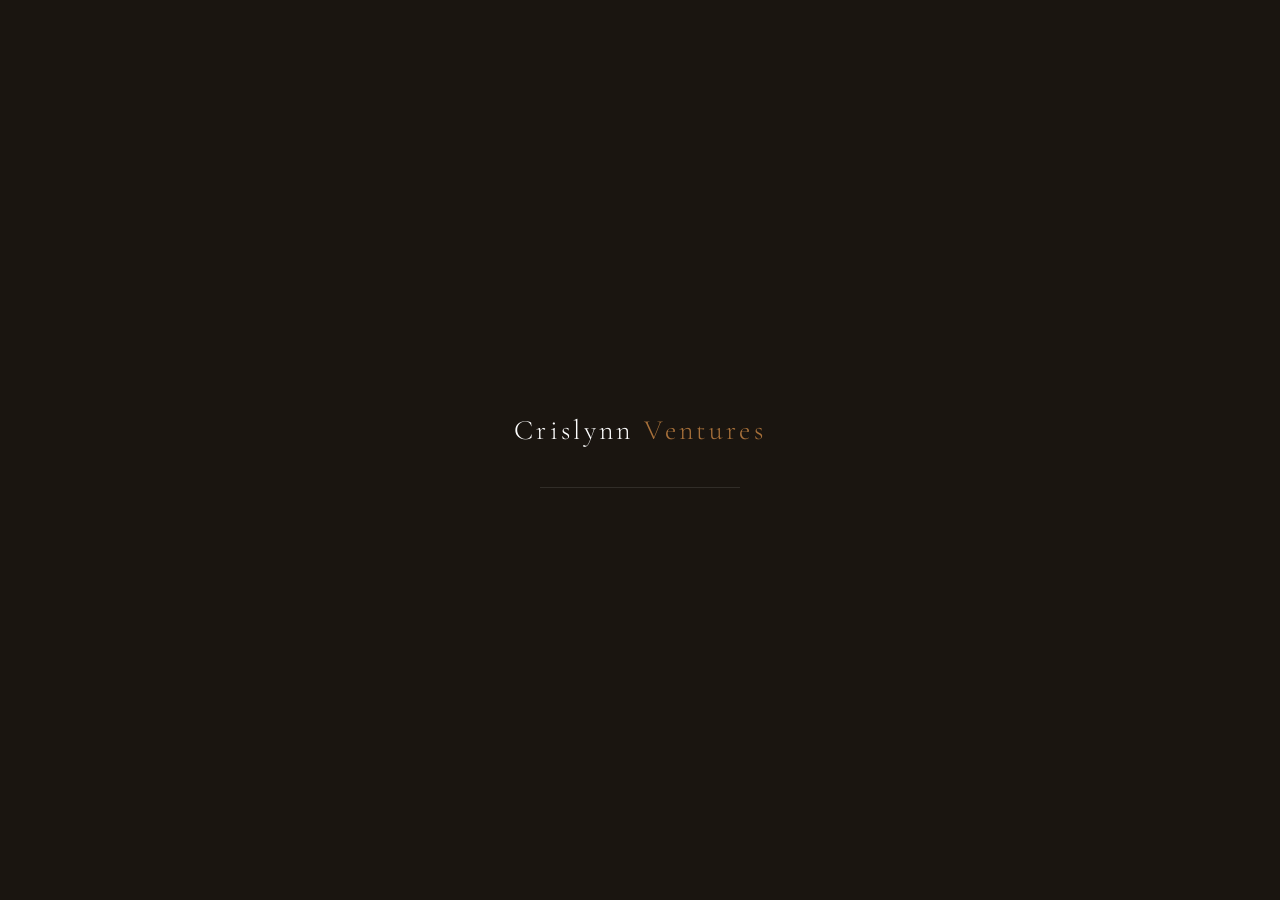
==== destinations.html @ eb6e32df "Add files via upload" ====
<!DOCTYPE html>
<html lang="en">
<head>
  <meta charset="UTF-8">
  <meta name="viewport" content="width=device-width, initial-scale=1.0">
  <title>Experience — Crislynn Ventures</title>
  <link rel="preconnect" href="https://fonts.googleapis.com">
  <link rel="preconnect" href="https://fonts.gstatic.com" crossorigin>
  <link href="https://fonts.googleapis.com/css2?family=Cormorant+Garamond:ital,wght@0,300;0,400;0,500;0,600;1,300;1,400;1,500&family=DM+Sans:ital,opsz,wght@0,9..40,300;0,9..40,400;0,9..40,500;0,9..40,600&display=swap" rel="stylesheet">
  <link rel="stylesheet" href="destinations.css">

  <!-- Supabase JS SDK -->
  <script src="https://cdn.jsdelivr.net/npm/@supabase/supabase-js@2"></script>
</head>
<body>

<!-- ── LOADING ── -->
<div id="loading">
  <div class="loader-logo">Crislynn <span>Ventures</span></div>
  <div class="loader-bar"></div>
</div>

<!-- ── NAVBAR ── -->
<nav>
  <div class="nav-logo">
    <img src="images/Crislynn-logo.png" alt="Crislynn Ventures Logo">
  </div>
  <a href="index.html#experiences" class="nav-back">
    <svg viewBox="0 0 24 24" fill="none" stroke="currentColor" stroke-width="1.5">
      <path d="M19 12H5M12 5l-7 7 7 7"/>
    </svg>
    All Experiences
  </a>
</nav>

<!-- ── MAIN CONTENT (hidden until data loads) ── -->
<div id="dest-content">

  <!-- HERO -->
  <section id="dest-hero">
    <div class="dest-hero-bg" id="heroBg"></div>
    <div class="dest-hero-overlay"></div>
    <div class="dest-hero-content">
      <div class="dest-hero-breadcrumb">
        <span>Crislynn Ventures</span>
        <span>·</span>
        <span id="heroCategoryText">Experiences</span>
      </div>
      <div class="dest-hero-tag" id="heroDurationTag"></div>
      <h1 class="dest-hero-title" id="heroTitle"></h1>
      <p class="dest-hero-tagline" id="heroTagline"></p>
    </div>
    <div class="dest-scroll-hint">Scroll to explore</div>
  </section>

  <div class="dest-body">

    <!-- OVERVIEW -->
    <div class="dest-overview">
      <div>
        <span class="dest-section-eyebrow reveal-up">About This Experience</span>
        <div class="dest-divider"></div>
        <div class="dest-description reveal-up delay-1" id="destDescription"></div>
      </div>
      <div class="dest-meta reveal-up delay-2">
        <div class="dest-meta-row">
          <div class="dest-meta-icon">
            <svg viewBox="0 0 24 24" fill="none" stroke="currentColor" stroke-width="1.5">
              <circle cx="12" cy="12" r="10"/><path d="M12 6v6l4 2"/>
            </svg>
          </div>
          <div>
            <div class="dest-meta-label">Duration</div>
            <div class="dest-meta-value" id="metaDuration"></div>
          </div>
        </div>
        <div class="dest-meta-row">
          <div class="dest-meta-icon">
            <svg viewBox="0 0 24 24" fill="none" stroke="currentColor" stroke-width="1.5">
              <path d="M4 6h16M4 10h10M4 14h7"/>
            </svg>
          </div>
          <div>
            <div class="dest-meta-label">Category</div>
            <div class="dest-meta-value" id="metaCategory"></div>
          </div>
        </div>
        <div class="dest-meta-row">
          <div class="dest-meta-icon">
            <svg viewBox="0 0 24 24" fill="none" stroke="currentColor" stroke-width="1.5">
              <path d="M21 10c0 7-9 13-9 13s-9-6-9-13a9 9 0 0118 0z"/>
              <circle cx="12" cy="10" r="3"/>
            </svg>
          </div>
          <div>
            <div class="dest-meta-label">Departure</div>
            <div class="dest-meta-value">Malindi, Kenya</div>
          </div>
        </div>
        <div class="dest-meta-row">
          <div class="dest-meta-icon">
            <svg viewBox="0 0 24 24" fill="none" stroke="currentColor" stroke-width="1.5">
              <path d="M17 21v-2a4 4 0 00-4-4H5a4 4 0 00-4 4v2"/>
              <circle cx="9" cy="7" r="4"/>
            </svg>
          </div>
          <div>
            <div class="dest-meta-label">Suitable For</div>
            <div class="dest-meta-value">Individuals, Couples, Families, Groups</div>
          </div>
        </div>
        <div class="dest-meta-cta">
          <a href="#cta-band" class="btn-primary">Book This Experience</a>
        </div>
      </div>
    </div>

    <!-- ITINERARY -->
    <section id="itinerary-section">
      <span class="dest-section-eyebrow reveal-up">Your Journey</span>
      <h2 class="dest-section-title reveal-up delay-1">Day by Day Itinerary</h2>
      <div class="itinerary-container">
        <div class="itinerary-line"></div>
        <div id="itineraryList"></div>
      </div>
    </section>

    <!-- GALLERY -->
    <section id="gallery-section">
      <span class="dest-section-eyebrow reveal-up">Gallery</span>
      <h2 class="dest-section-title reveal-up delay-1">Moments From This Experience</h2>
      <div class="gallery-grid" id="galleryGrid"></div>
    </section>

    <!-- MAP -->
    <section id="map-section">
      <span class="dest-section-eyebrow reveal-up">Location</span>
      <h2 class="dest-section-title reveal-up delay-1">Where You're Headed</h2>
      <div class="map-container reveal-up delay-2">
        <div class="map-overlay-label" id="mapLabel"></div>
        <iframe id="mapFrame" loading="lazy" allowfullscreen referrerpolicy="no-referrer-when-downgrade" title="Experience Location"></iframe>
      </div>
    </section>

    <!-- RELATED -->
    <section id="related-section">
      <span class="dest-section-eyebrow reveal-up">Continue Exploring</span>
      <h2 class="dest-section-title reveal-up delay-1">You Might Also Love</h2>
      <div class="related-grid" id="relatedGrid"></div>
    </section>

  </div><!-- /.dest-body -->
</div><!-- /#dest-content -->

<!-- ── ERROR STATE ── -->
<div id="error-state">
  <h2 class="error-title">Experience Not Found</h2>
  <p class="error-sub">We couldn't find the experience you're looking for.</p>
  <a href="index.html#experiences" class="btn-primary">Back to All Experiences</a>
</div>

<!-- ── LIGHTBOX ── -->
<div id="lightbox">
  <button class="lightbox-close" id="lightboxClose">
    <svg viewBox="0 0 24 24" fill="none" stroke="currentColor" stroke-width="1.5">
      <path d="M18 6L6 18M6 6l12 12"/>
    </svg>
  </button>
  <button class="lightbox-nav lightbox-prev" id="lightboxPrev">
    <svg viewBox="0 0 24 24" fill="none" stroke="currentColor" stroke-width="1.5">
      <path d="M15 18l-6-6 6-6"/>
    </svg>
  </button>
  <img class="lightbox-img" id="lightboxImg" src="" alt="">
  <button class="lightbox-nav lightbox-next" id="lightboxNext">
    <svg viewBox="0 0 24 24" fill="none" stroke="currentColor" stroke-width="1.5">
      <path d="M9 18l6-6-6-6"/>
    </svg>
  </button>
  <div class="lightbox-counter" id="lightboxCounter"></div>
</div>

<!-- ── CTA BAND ── -->
<div id="cta-band">
  <div class="cta-band-inner">
    <p class="cta-eyebrow">Ready to Travel?</p>
    <h2 class="cta-title">Let's Make This <em>Your Story.</em></h2>
    <p class="cta-sub">Share your travel dates and we'll craft a personalised proposal within 2 hours.</p>
    <div class="cta-btns">
      <a id="ctaWhatsApp" href="#" class="btn-primary" target="_blank">
        Enquire on WhatsApp
      </a>
      <a href="index.html#contact" class="btn-outline-light">
        <svg viewBox="0 0 24 24" fill="none" stroke="currentColor" stroke-width="1.5">
          <path d="M4 4h16v12H4zM8 20h8M12 16v4"/>
        </svg>
        Full Enquiry Form
      </a>
    </div>
  </div>
</div>

<!-- ── FOOTER ── -->
<div class="dest-footer">
  <p>© 2026 Crislynn Ventures Ltd. · Malindi, Kenya</p>
</div>

<script src="destinations.js"></script>
</body>
</html>
---- destinations.css ----
/* ── RESET & ROOT ── */
*, *::before, *::after { box-sizing: border-box; margin: 0; padding: 0; }

:root {
  --gold: #a7703a;
  --gold-light: #c48a4a;
  --gold-pale: #E8C98A;
  --dark: #1A1510;
  --dark-mid: #2A2018;
  --cream: #F5F0E8;
  --cream-warm: #EDE6D6;
  --text-dark: #2C2416;
  --text-mid: #6B5E4A;
  --text-light: #9A8C7A;
  --white: #FFFFFF;
  --nav-h: 80px;
  --maroon: #551516;
  --green: #02423e;
}

html { scroll-behavior: smooth; }

body {
  font-family: 'DM Sans', sans-serif;
  background: var(--cream);
  color: var(--text-dark);
  overflow-x: hidden;
}

/* ── NAVBAR ── */
nav {
  position: fixed;
  top: 0; left: 0; right: 0;
  z-index: 100;
  height: var(--nav-h);
  display: flex;
  align-items: center;
  justify-content: space-between;
  padding: 0 48px;
  background: var(--maroon);
  box-shadow: 0 1px 0 var(--gold);
}
.nav-logo img { height: 50px; width: auto; object-fit: contain; display: block; }
.nav-back {
  display: flex;
  align-items: center;
  gap: 10px;
  font-size: 11px;
  font-weight: 500;
  letter-spacing: 0.16em;
  text-transform: uppercase;
  color: var(--gold);
  text-decoration: none;
  transition: color 0.3s;
}
.nav-back:hover { color: var(--gold-pale); }
.nav-back svg { width: 16px; height: 16px; }

/* ── LOADING STATE ── */
#loading {
  position: fixed; inset: 0;
  background: var(--dark);
  display: flex;
  flex-direction: column;
  align-items: center;
  justify-content: center;
  z-index: 200;
  transition: opacity 0.6s ease, visibility 0.6s ease;
}
#loading.hidden { opacity: 0; visibility: hidden; }
.loader-logo {
  font-family: 'Cormorant Garamond', serif;
  font-size: 28px;
  font-weight: 300;
  color: var(--white);
  letter-spacing: 0.12em;
  margin-bottom: 40px;
}
.loader-logo span { color: var(--gold); }
.loader-bar {
  width: 200px;
  height: 1px;
  background: rgba(255,255,255,0.1);
  position: relative;
  overflow: hidden;
}
.loader-bar::after {
  content: '';
  position: absolute;
  top: 0; left: -100%;
  width: 100%; height: 100%;
  background: var(--gold);
  animation: loaderSlide 1.2s ease-in-out infinite;
}
@keyframes loaderSlide {
  0%   { left: -100%; }
  100% { left: 100%; }
}

/* ── ERROR STATE ── */
#error-state {
  display: none;
  flex-direction: column;
  align-items: center;
  justify-content: center;
  min-height: 70vh;
  text-align: center;
  padding: 48px;
  padding-top: calc(var(--nav-h) + 48px);
}
#error-state.visible { display: flex; }
.error-title {
  font-family: 'Cormorant Garamond', serif;
  font-size: 48px;
  font-weight: 300;
  color: var(--maroon);
  margin-bottom: 16px;
}
.error-sub { font-size: 15px; color: var(--text-mid); margin-bottom: 32px; }

/* ── HERO ── */
#dest-hero {
  position: relative;
  height: 85vh;
  min-height: 600px;
  display: flex;
  flex-direction: column;
  align-items: flex-start;
  justify-content: flex-end;
  overflow: hidden;
  padding-bottom: 80px;
}
.dest-hero-bg {
  position: absolute; inset: 0;
  background-size: cover;
  background-position: center;
  transform: scale(1.05);
  transition: transform 1.2s ease-out;
}
.dest-hero-bg.loaded { transform: scale(1); }
.dest-hero-overlay {
  position: absolute; inset: 0;
  background: linear-gradient(
    to top,
    rgba(10,8,5,0.85) 0%,
    rgba(10,8,5,0.4) 50%,
    rgba(10,8,5,0.1) 100%
  );
}
.dest-hero-content {
  position: relative;
  padding: 0 10vw;
  max-width: 900px;
}
.dest-hero-breadcrumb {
  display: flex;
  align-items: center;
  gap: 8px;
  font-size: 10px;
  letter-spacing: 0.28em;
  text-transform: uppercase;
  color: var(--gold-pale);
  margin-bottom: 20px;
  opacity: 0;
  animation: fadeUp 0.7s 0.3s forwards;
}
.dest-hero-breadcrumb span { opacity: 0.5; }
.dest-hero-tag {
  display: inline-block;
  font-size: 9px;
  letter-spacing: 0.22em;
  text-transform: uppercase;
  color: var(--white);
  background: var(--gold);
  padding: 6px 14px;
  margin-bottom: 20px;
  opacity: 0;
  animation: fadeUp 0.7s 0.4s forwards;
}
.dest-hero-title {
  font-family: 'Cormorant Garamond', serif;
  font-size: clamp(40px, 6vw, 80px);
  font-weight: 300;
  color: var(--white);
  line-height: 1.06;
  margin-bottom: 20px;
  opacity: 0;
  animation: fadeUp 0.8s 0.5s forwards;
}
.dest-hero-tagline {
  font-family: 'Cormorant Garamond', serif;
  font-size: clamp(18px, 2vw, 24px);
  font-weight: 300;
  font-style: italic;
  color: rgba(255,255,255,0.65);
  opacity: 0;
  animation: fadeUp 0.7s 0.65s forwards;
}
.dest-scroll-hint {
  position: absolute;
  bottom: 30px;
  right: 10vw;
  display: flex;
  align-items: center;
  gap: 10px;
  font-size: 9px;
  letter-spacing: 0.25em;
  text-transform: uppercase;
  color: rgba(255,255,255,0.4);
  opacity: 0;
  animation: fadeUp 0.7s 1s forwards;
}
.dest-scroll-hint::after {
  content: '';
  display: block;
  width: 40px;
  height: 1px;
  background: rgba(255,255,255,0.3);
}

/* ── CONTENT WRAPPER ── */
#dest-content { display: none; }
#dest-content.visible { display: block; }

/* ── MAIN BODY ── */
.dest-body {
  max-width: 1300px;
  margin: 0 auto;
  padding: 0 48px;
}

/* ── OVERVIEW ── */
.dest-overview {
  display: grid;
  grid-template-columns: 1.1fr 0.9fr;
  gap: 80px;
  padding: 100px 0 80px;
  align-items: start;
}
.dest-description {
  font-size: 17px;
  font-weight: 300;
  color: var(--text-dark);
  line-height: 1.9;
}
.dest-description p + p { margin-top: 24px; }
.dest-meta {
  padding: 40px;
  background: var(--dark);
  position: sticky;
  top: 100px;
}
.dest-meta-row {
  display: flex;
  align-items: flex-start;
  gap: 16px;
  padding: 20px 0;
  border-bottom: 1px solid rgba(255,255,255,0.06);
}
.dest-meta-row:last-child { border-bottom: none; }
.dest-meta-icon {
  width: 20px;
  height: 20px;
  color: var(--gold);
  flex-shrink: 0;
  margin-top: 2px;
}
.dest-meta-icon svg { width: 100%; height: 100%; }
.dest-meta-label {
  font-size: 9px;
  letter-spacing: 0.22em;
  text-transform: uppercase;
  color: rgba(255,255,255,0.35);
  margin-bottom: 4px;
}
.dest-meta-value {
  font-size: 14px;
  font-weight: 300;
  color: rgba(255,255,255,0.8);
  line-height: 1.5;
}
.dest-meta-cta { margin-top: 28px; }
.dest-meta-cta .btn-primary { width: 100%; text-align: center; display: block; }

/* ── SECTION COMMONS ── */
.dest-divider {
  width: 60px;
  height: 1px;
  background: var(--gold);
  margin: 0 0 60px;
}
.dest-section-eyebrow {
  font-size: 10px;
  letter-spacing: 0.3em;
  text-transform: uppercase;
  color: var(--gold);
  margin-bottom: 16px;
  display: block;
}
.dest-section-title {
  font-family: 'Cormorant Garamond', serif;
  font-size: clamp(32px, 3.5vw, 48px);
  font-weight: 300;
  color: var(--text-dark);
  line-height: 1.15;
  margin-bottom: 48px;
}

/* ── ITINERARY ── */
#itinerary-section { padding: 80px 0; border-top: 1px solid rgba(44,36,22,0.1); }
.itinerary-container { position: relative; }
.itinerary-line {
  position: absolute;
  left: 18px;
  top: 0; bottom: 0;
  width: 1px;
  background: linear-gradient(to bottom, var(--gold), transparent);
}
.day-group { margin-bottom: 48px; }
.day-label {
  font-size: 10px;
  letter-spacing: 0.28em;
  text-transform: uppercase;
  color: var(--gold);
  margin-bottom: 24px;
  padding-left: 52px;
  display: block;
}
.itinerary-step {
  display: flex;
  align-items: flex-start;
  gap: 28px;
  padding: 0 0 28px 0;
  opacity: 0;
  transform: translateX(-16px);
  transition: opacity 0.5s ease, transform 0.5s ease;
}
.itinerary-step.visible { opacity: 1; transform: translateX(0); }
.step-dot {
  width: 36px;
  height: 36px;
  border: 1px solid var(--gold);
  border-radius: 50%;
  display: flex;
  align-items: center;
  justify-content: center;
  font-family: 'Cormorant Garamond', serif;
  font-size: 14px;
  font-weight: 300;
  color: var(--gold);
  flex-shrink: 0;
  background: var(--cream);
  position: relative;
  z-index: 1;
}
.step-text {
  font-size: 15px;
  font-weight: 300;
  color: var(--text-dark);
  line-height: 1.75;
  padding-top: 6px;
}

/* ── GALLERY ── */
#gallery-section { padding: 80px 0; border-top: 1px solid rgba(44,36,22,0.1); }
.gallery-grid {
  display: grid;
  grid-template-columns: repeat(12, 1fr);
  grid-template-rows: auto auto;
  gap: 12px;
}
.gallery-item {
  overflow: hidden;
  cursor: pointer;
  position: relative;
}
.gallery-item:nth-child(1) { grid-column: 1 / 8;  grid-row: 1 / 2; height: 420px; }
.gallery-item:nth-child(2) { grid-column: 8 / 13; grid-row: 1 / 2; height: 420px; }
.gallery-item:nth-child(3) { grid-column: 1 / 5;  grid-row: 2 / 3; height: 280px; }
.gallery-item:nth-child(4) { grid-column: 5 / 13; grid-row: 2 / 3; height: 280px; }
.gallery-item img {
  width: 100%;
  height: 100%;
  object-fit: cover;
  display: block;
  transition: transform 0.7s ease;
}
.gallery-item:hover img { transform: scale(1.04); }
.gallery-item-overlay {
  position: absolute; inset: 0;
  background: rgba(10,8,5,0);
  transition: background 0.4s;
  display: flex;
  align-items: center;
  justify-content: center;
}
.gallery-item:hover .gallery-item-overlay { background: rgba(10,8,5,0.2); }
.gallery-zoom {
  width: 48px; height: 48px;
  border: 1px solid rgba(255,255,255,0.7);
  border-radius: 50%;
  display: flex;
  align-items: center;
  justify-content: center;
  opacity: 0;
  transform: scale(0.8);
  transition: opacity 0.3s, transform 0.3s;
}
.gallery-zoom svg { width: 18px; height: 18px; color: white; }
.gallery-item:hover .gallery-zoom { opacity: 1; transform: scale(1); }

/* ── LIGHTBOX ── */
#lightbox {
  position: fixed; inset: 0;
  background: rgba(10,8,5,0.95);
  z-index: 300;
  display: none;
  align-items: center;
  justify-content: center;
}
#lightbox.open { display: flex; }
.lightbox-img {
  max-width: 90vw;
  max-height: 85vh;
  object-fit: contain;
  animation: fadeIn 0.3s ease;
}
.lightbox-close {
  position: absolute;
  top: 24px; right: 32px;
  width: 44px; height: 44px;
  border: 1px solid rgba(255,255,255,0.2);
  border-radius: 50%;
  background: transparent;
  display: flex;
  align-items: center;
  justify-content: center;
  cursor: pointer;
  color: rgba(255,255,255,0.7);
  transition: border-color 0.3s, color 0.3s;
}
.lightbox-close:hover { border-color: var(--gold); color: var(--gold); }
.lightbox-close svg { width: 18px; height: 18px; }
.lightbox-nav {
  position: absolute;
  top: 50%;
  transform: translateY(-50%);
  width: 48px; height: 48px;
  border: 1px solid rgba(255,255,255,0.15);
  border-radius: 50%;
  background: transparent;
  display: flex;
  align-items: center;
  justify-content: center;
  cursor: pointer;
  color: rgba(255,255,255,0.6);
  transition: border-color 0.3s, color 0.3s;
}
.lightbox-nav:hover { border-color: var(--gold); color: var(--gold); }
.lightbox-nav svg { width: 18px; height: 18px; }
.lightbox-prev { left: 24px; }
.lightbox-next { right: 24px; }
.lightbox-counter {
  position: absolute;
  bottom: 24px; left: 50%;
  transform: translateX(-50%);
  font-size: 11px;
  letter-spacing: 0.2em;
  color: rgba(255,255,255,0.4);
}

/* ── MAP ── */
#map-section { padding: 80px 0; border-top: 1px solid rgba(44,36,22,0.1); }
.map-container {
  position: relative;
  width: 100%;
  height: 480px;
  overflow: hidden;
}
.map-container iframe {
  width: 100%;
  height: 100%;
  border: none;
  display: block;
  filter: grayscale(20%) sepia(10%);
}
.map-overlay-label {
  position: absolute;
  top: 24px; left: 24px;
  background: var(--dark);
  padding: 12px 20px;
  font-size: 10px;
  letter-spacing: 0.22em;
  text-transform: uppercase;
  color: var(--gold);
  z-index: 1;
}

/* ── RELATED ── */
#related-section { padding: 80px 0 120px; border-top: 1px solid rgba(44,36,22,0.1); }
.related-grid {
  display: grid;
  grid-template-columns: repeat(3, 1fr);
  gap: 24px;
}
.related-card {
  background: var(--white);
  overflow: hidden;
  cursor: pointer;
  transition: transform 0.3s, box-shadow 0.3s;
  text-decoration: none;
  display: block;
}
.related-card:hover { transform: translateY(-4px); box-shadow: 0 12px 40px rgba(44,36,22,0.1); }
.related-card-img {
  height: 200px;
  background-size: cover;
  background-position: center;
  transition: transform 0.6s ease;
}
.related-card:hover .related-card-img { transform: scale(1.04); }
.related-card-body { padding: 24px; }
.related-card-tag {
  font-size: 9px;
  letter-spacing: 0.22em;
  text-transform: uppercase;
  color: var(--gold);
  margin-bottom: 8px;
}
.related-card-title {
  font-family: 'Cormorant Garamond', serif;
  font-size: 22px;
  font-weight: 400;
  color: var(--green);
  line-height: 1.2;
  margin-bottom: 10px;
}
.related-card-desc {
  font-size: 13px;
  font-weight: 300;
  color: var(--maroon);
  line-height: 1.65;
}

/* ── CTA BAND ── */
#cta-band {
  display: none;
  background: var(--maroon);
  padding: 100px 48px;
  text-align: center;
}
.cta-band-inner { max-width: 700px; margin: 0 auto; }
.cta-eyebrow {
  font-size: 10px;
  letter-spacing: 0.3em;
  text-transform: uppercase;
  color: var(--gold-pale);
  opacity: 0.7;
  margin-bottom: 20px;
}
.cta-title {
  font-family: 'Cormorant Garamond', serif;
  font-size: clamp(34px, 4.5vw, 56px);
  font-weight: 300;
  color: var(--white);
  line-height: 1.15;
  margin-bottom: 24px;
}
.cta-title em { font-style: italic; color: var(--gold-pale); }
.cta-sub {
  font-size: 14px;
  font-weight: 300;
  color: rgba(255,255,255,0.55);
  line-height: 1.75;
  margin-bottom: 44px;
}
.cta-btns { display: flex; gap: 16px; justify-content: center; flex-wrap: wrap; }

/* ── BUTTONS ── */
.btn-primary {
  background: var(--gold);
  color: var(--white);
  padding: 16px 40px;
  font-size: 11px;
  font-weight: 500;
  letter-spacing: 0.16em;
  text-transform: uppercase;
  text-decoration: none;
  border: none;
  cursor: pointer;
  transition: background 0.3s, transform 0.2s;
  display: inline-block;
}
.btn-primary:hover { background: var(--green); transform: translateY(-1px); }
.btn-outline-light {
  background: transparent;
  color: var(--white);
  padding: 16px 40px;
  font-size: 11px;
  font-weight: 500;
  letter-spacing: 0.16em;
  text-transform: uppercase;
  text-decoration: none;
  border: 1px solid rgba(255,255,255,0.3);
  cursor: pointer;
  transition: border-color 0.3s, background 0.3s;
  display: inline-flex;
  align-items: center;
  gap: 10px;
}
.btn-outline-light:hover { border-color: var(--gold); background: rgba(167,112,58,0.15); }
.btn-outline-light svg { width: 16px; height: 16px; }

/* ── FOOTER ── */
.dest-footer {
  background: var(--dark-mid);
  padding: 32px 48px;
  text-align: center;
}
.dest-footer p {
  font-size: 11px;
  color: rgba(255,255,255,0.25);
  font-weight: 300;
}

/* ── ANIMATIONS ── */
@keyframes fadeUp { to { opacity: 1; transform: translateY(0); } }
@keyframes fadeIn { from { opacity: 0; } to { opacity: 1; } }

.reveal-up {
  opacity: 0;
  transform: translateY(24px);
  transition: opacity 0.7s ease, transform 0.7s ease;
}
.reveal-up.visible { opacity: 1; transform: translateY(0); }
.delay-1 { transition-delay: 0.1s; }
.delay-2 { transition-delay: 0.2s; }
.delay-3 { transition-delay: 0.3s; }

/* ── RESPONSIVE ── */
@media (max-width: 1100px) {
  .dest-overview { grid-template-columns: 1fr; gap: 48px; }
  .dest-meta { position: static; }
  .related-grid { grid-template-columns: repeat(2, 1fr); }
}
@media (max-width: 768px) {
  nav { padding: 0 24px; }
  .dest-body { padding: 0 24px; }
  .dest-hero-content { padding: 0 6vw; }
  .gallery-item:nth-child(1) { grid-column: 1 / 13; height: 260px; }
  .gallery-item:nth-child(2) { grid-column: 1 / 7;  height: 200px; grid-row: 2; }
  .gallery-item:nth-child(3) { grid-column: 7 / 13; height: 200px; grid-row: 2; }
  .gallery-item:nth-child(4) { grid-column: 1 / 13; height: 200px; grid-row: 3; }
  .related-grid { grid-template-columns: 1fr; }
  #cta-band { padding: 80px 24px; }
}
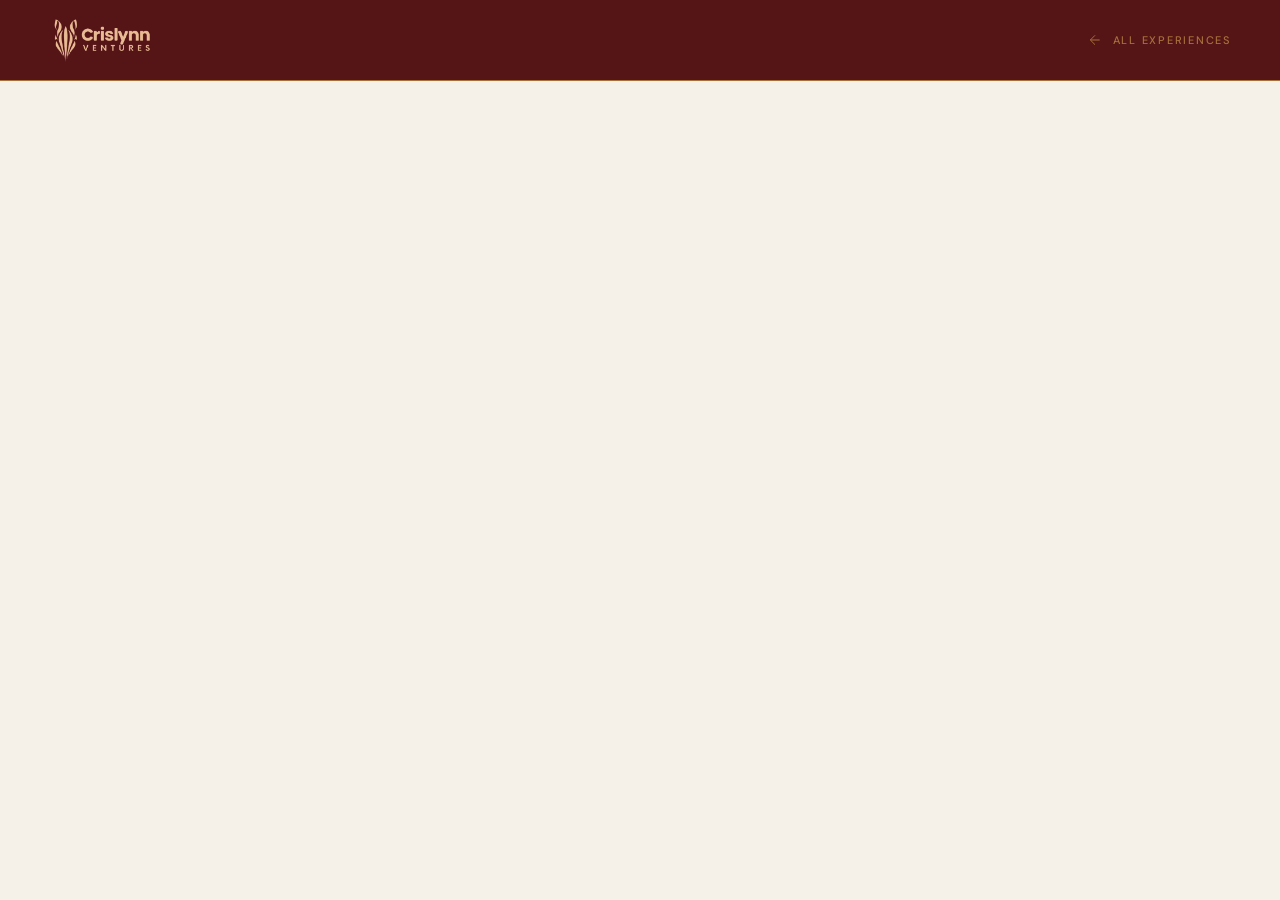
==== commit 436901c5: "Remove Supabase JS SDK script Removed Supabase JS SDK script from destinations.html" ====
--- a/destinations.html
+++ b/destinations.html
@@ -1,4 +1,110 @@
 <!DOCTYPE html>
+<html lang="en">
+<head>
+  <meta charset="UTF-8">
+  <meta name="viewport" content="width=device-width, initial-scale=1.0">
+  <title>Experience — Crislynn Ventures</title>
+  <link rel="preconnect" href="https://fonts.googleapis.com">
+  <link rel="preconnect" href="https://fonts.gstatic.com" crossorigin>
+  <link href="https://fonts.googleapis.com/css2?family=Cormorant+Garamond:ital,wght@0,300;0,400;0,500;0,600;1,300;1,400;1,500&family=DM+Sans:ital,opsz,wght@0,9..40,300;0,9..40,400;0,9..40,500;0,9..40,600&display=swap" rel="stylesheet">
+  <link rel="stylesheet" href="destinations.css">
+
+</head>
+<body>
+
+<!-- ── LOADING ── -->
+<div id="loading">
+  <div class="loader-logo">Crislynn <span>Ventures</span></div>
+  <div class="loader-bar"></div>
+</div>
+
+<!-- ── NAVBAR ── -->
+<nav>
+  <div class="nav-logo">
+    <img src="images/Crislynn-logo.png" alt="Crislynn Ventures Logo">
+  </div>
+  <a href="index.html#experiences" class="nav-back">
+    <svg viewBox="0 0 24 24" fill="none" stroke="currentColor" stroke-width="1.5">
+      <path d="M19 12H5M12 5l-7 7 7 7"/>
+    </svg>
+    All Experiences
+  </a>
+</nav>
+
+<!-- ── MAIN CONTENT (hidden until data loads) ── -->
+<div id="dest-content">
+
+  <!-- HERO -->
+  <section id="dest-hero">
+    <div class="dest-hero-bg" id="heroBg"></div>
+    <div class="dest-hero-overlay"></div>
+    <div class="dest-hero-content">
+      <div class="dest-hero-breadcrumb">
+        <span>Crislynn Ventures</span>
+        <span>·</span>
+        <span id="heroCategoryText">Experiences</span>
+      </div>
+      <div class="dest-hero-tag" id="heroDurationTag"></div>
+      <h1 class="dest-hero-title" id="heroTitle"></h1>
+      <p class="dest-hero-tagline" id="heroTagline"></p>
+    </div>
+    <div class="dest-scroll-hint">Scroll to explore</div>
+  </section>
+
+  <div class="dest-body">
+
+    <!-- OVERVIEW -->
+    <div class="dest-overview">
+      <div>
+        <span class="dest-section-eyebrow reveal-up">About This Experience</span>
+        <div class="dest-divider"></div>
+        <div class="dest-description reveal-up delay-1" id="destDescription"></div>
+      </div>
+      <div class="dest-meta reveal-up delay-2">
+        <div class="dest-meta-row">
+          <div class="dest-meta-icon">
+            <svg viewBox="0 0 24 24" fill="none" stroke="currentColor" stroke-width="1.5">
+              <circle cx="12" cy="12" r="10"/><path d="M12 6v6l4 2"/>
+            </svg>
+          </div>
+          <div>
+            <div class="dest-meta-label">Duration</div>
+            <div class="dest-meta-value" id="metaDuration"></div>
+          </div>
+        </div>
+        <div class="dest-meta-row">
+          <div class="dest-meta-icon">
+            <svg viewBox="0 0 24 24" fill="none" stroke="currentColor" stroke-width="1.5">
+              <path d="M4 6h16M4 10h10M4 14h7"/>
+            </svg>
+          </div>
+          <div>
+            <div class="dest-meta-label">Category</div>
+            <div class="dest-meta-value" id="metaCategory"></div>
+          </div>
+        </div>
+        <div class="dest-meta-row">
+          <div class="dest-meta-icon">
+            <svg viewBox="0 0 24 24" fill="none" stroke="currentColor" stroke-width="1.5">
+              <path d="M21 10c0 7-9 13-9 13s-9-6-9-13a9 9 0 0118 0z"/>
+              <circle cx="12" cy="10" r="3"/>
+            </svg>
+          </div>
+          <div>
+            <div class="dest-meta-label">Departure</div>
+            <div class="dest-meta-value">Malindi, Kenya</div>
+          </div>
+        </div>
+        <div class="dest-meta-row">
+          <div class="dest-meta-icon">
+            <svg viewBox="0 0 24 24" fill="none" stroke="currentColor" stroke-width="1.5">
+              <path d="M17 21v-2a4 4 0 00-4-4H5a4 4 0 00-4 4v2"/>
+              <circle cx="9" cy="7" r="4"/>
+            </svg>
+          </div>
+          <div>
+            <div class="dest-meta-label">Suitable For</div>
+            <div class="dest-meta-value">Individuals, Couples, Families, Groups</div<!DOCTYPE html>
 <html lang="en">
 <head>
   <meta charset="UTF-8">
@@ -208,3 +314,105 @@
 <script src="destinations.js"></script>
 </body>
 </html>
+
+          </div>
+        </div>
+        <div class="dest-meta-cta">
+          <a href="#cta-band" class="btn-primary">Book This Experience</a>
+        </div>
+      </div>
+    </div>
+
+    <!-- ITINERARY -->
+    <section id="itinerary-section">
+      <span class="dest-section-eyebrow reveal-up">Your Journey</span>
+      <h2 class="dest-section-title reveal-up delay-1">Day by Day Itinerary</h2>
+      <div class="itinerary-container">
+        <div class="itinerary-line"></div>
+        <div id="itineraryList"></div>
+      </div>
+    </section>
+
+    <!-- GALLERY -->
+    <section id="gallery-section">
+      <span class="dest-section-eyebrow reveal-up">Gallery</span>
+      <h2 class="dest-section-title reveal-up delay-1">Moments From This Experience</h2>
+      <div class="gallery-grid" id="galleryGrid"></div>
+    </section>
+
+    <!-- MAP -->
+    <section id="map-section">
+      <span class="dest-section-eyebrow reveal-up">Location</span>
+      <h2 class="dest-section-title reveal-up delay-1">Where You're Headed</h2>
+      <div class="map-container reveal-up delay-2">
+        <div class="map-overlay-label" id="mapLabel"></div>
+        <iframe id="mapFrame" loading="lazy" allowfullscreen referrerpolicy="no-referrer-when-downgrade" title="Experience Location"></iframe>
+      </div>
+    </section>
+
+    <!-- RELATED -->
+    <section id="related-section">
+      <span class="dest-section-eyebrow reveal-up">Continue Exploring</span>
+      <h2 class="dest-section-title reveal-up delay-1">You Might Also Love</h2>
+      <div class="related-grid" id="relatedGrid"></div>
+    </section>
+
+  </div><!-- /.dest-body -->
+</div><!-- /#dest-content -->
+
+<!-- ── ERROR STATE ── -->
+<div id="error-state">
+  <h2 class="error-title">Experience Not Found</h2>
+  <p class="error-sub">We couldn't find the experience you're looking for.</p>
+  <a href="index.html#experiences" class="btn-primary">Back to All Experiences</a>
+</div>
+
+<!-- ── LIGHTBOX ── -->
+<div id="lightbox">
+  <button class="lightbox-close" id="lightboxClose">
+    <svg viewBox="0 0 24 24" fill="none" stroke="currentColor" stroke-width="1.5">
+      <path d="M18 6L6 18M6 6l12 12"/>
+    </svg>
+  </button>
+  <button class="lightbox-nav lightbox-prev" id="lightboxPrev">
+    <svg viewBox="0 0 24 24" fill="none" stroke="currentColor" stroke-width="1.5">
+      <path d="M15 18l-6-6 6-6"/>
+    </svg>
+  </button>
+  <img class="lightbox-img" id="lightboxImg" src="" alt="">
+  <button class="lightbox-nav lightbox-next" id="lightboxNext">
+    <svg viewBox="0 0 24 24" fill="none" stroke="currentColor" stroke-width="1.5">
+      <path d="M9 18l6-6-6-6"/>
+    </svg>
+  </button>
+  <div class="lightbox-counter" id="lightboxCounter"></div>
+</div>
+
+<!-- ── CTA BAND ── -->
+<div id="cta-band">
+  <div class="cta-band-inner">
+    <p class="cta-eyebrow">Ready to Travel?</p>
+    <h2 class="cta-title">Let's Make This <em>Your Story.</em></h2>
+    <p class="cta-sub">Share your travel dates and we'll craft a personalised proposal within 2 hours.</p>
+    <div class="cta-btns">
+      <a id="ctaWhatsApp" href="#" class="btn-primary" target="_blank">
+        Enquire on WhatsApp
+      </a>
+      <a href="index.html#contact" class="btn-outline-light">
+        <svg viewBox="0 0 24 24" fill="none" stroke="currentColor" stroke-width="1.5">
+          <path d="M4 4h16v12H4zM8 20h8M12 16v4"/>
+        </svg>
+        Full Enquiry Form
+      </a>
+    </div>
+  </div>
+</div>
+
+<!-- ── FOOTER ── -->
+<div class="dest-footer">
+  <p>© 2026 Crislynn Ventures Ltd. · Malindi, Kenya</p>
+</div>
+
+<script src="destinations.js"></script>
+</body>
+</html>
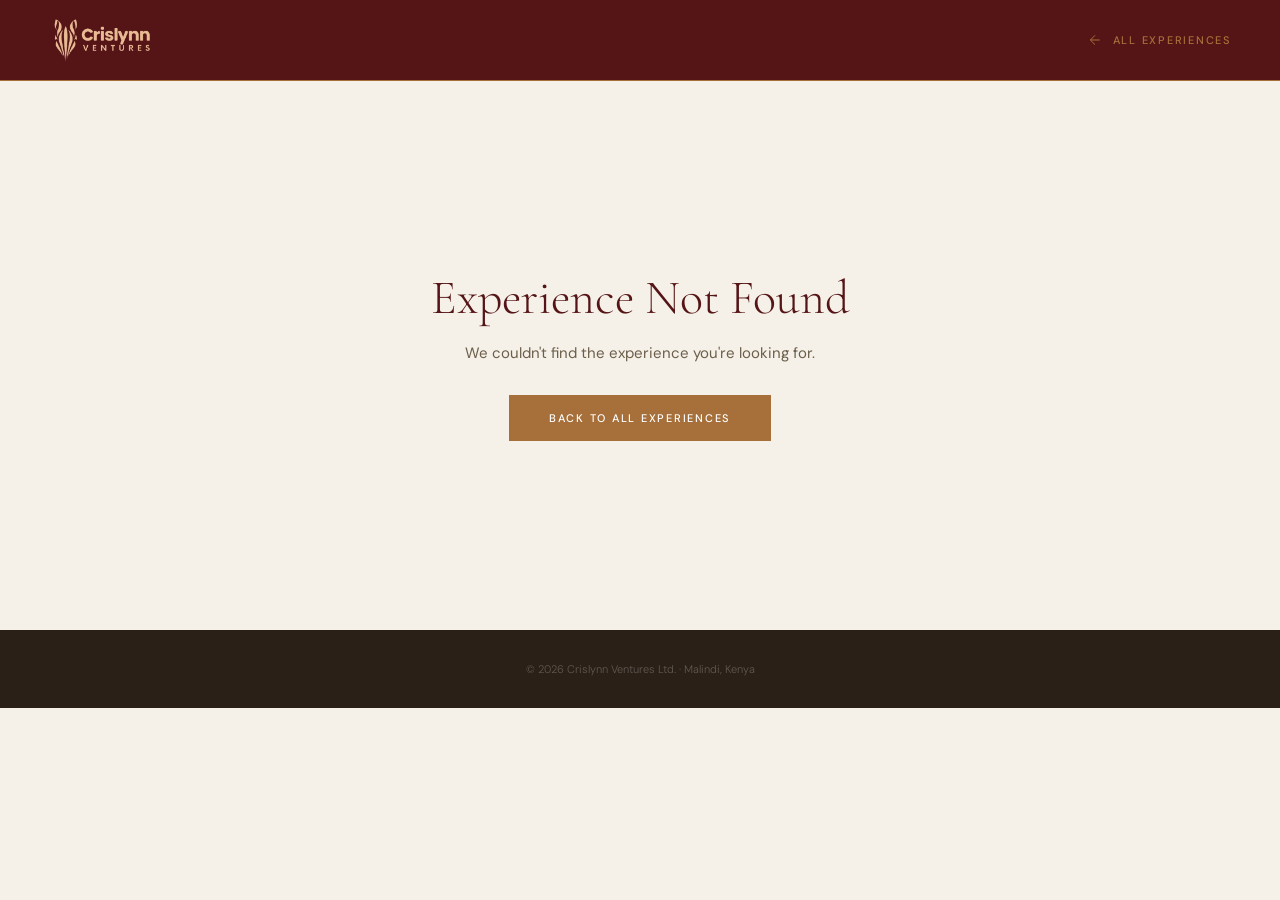
==== commit 5181ace7: "Add files via upload" ====
--- a/destinations.html
+++ b/destinations.html
@@ -9,114 +9,6 @@
   <link href="https://fonts.googleapis.com/css2?family=Cormorant+Garamond:ital,wght@0,300;0,400;0,500;0,600;1,300;1,400;1,500&family=DM+Sans:ital,opsz,wght@0,9..40,300;0,9..40,400;0,9..40,500;0,9..40,600&display=swap" rel="stylesheet">
   <link rel="stylesheet" href="destinations.css">
 
-</head>
-<body>
-
-<!-- ── LOADING ── -->
-<div id="loading">
-  <div class="loader-logo">Crislynn <span>Ventures</span></div>
-  <div class="loader-bar"></div>
-</div>
-
-<!-- ── NAVBAR ── -->
-<nav>
-  <div class="nav-logo">
-    <img src="images/Crislynn-logo.png" alt="Crislynn Ventures Logo">
-  </div>
-  <a href="index.html#experiences" class="nav-back">
-    <svg viewBox="0 0 24 24" fill="none" stroke="currentColor" stroke-width="1.5">
-      <path d="M19 12H5M12 5l-7 7 7 7"/>
-    </svg>
-    All Experiences
-  </a>
-</nav>
-
-<!-- ── MAIN CONTENT (hidden until data loads) ── -->
-<div id="dest-content">
-
-  <!-- HERO -->
-  <section id="dest-hero">
-    <div class="dest-hero-bg" id="heroBg"></div>
-    <div class="dest-hero-overlay"></div>
-    <div class="dest-hero-content">
-      <div class="dest-hero-breadcrumb">
-        <span>Crislynn Ventures</span>
-        <span>·</span>
-        <span id="heroCategoryText">Experiences</span>
-      </div>
-      <div class="dest-hero-tag" id="heroDurationTag"></div>
-      <h1 class="dest-hero-title" id="heroTitle"></h1>
-      <p class="dest-hero-tagline" id="heroTagline"></p>
-    </div>
-    <div class="dest-scroll-hint">Scroll to explore</div>
-  </section>
-
-  <div class="dest-body">
-
-    <!-- OVERVIEW -->
-    <div class="dest-overview">
-      <div>
-        <span class="dest-section-eyebrow reveal-up">About This Experience</span>
-        <div class="dest-divider"></div>
-        <div class="dest-description reveal-up delay-1" id="destDescription"></div>
-      </div>
-      <div class="dest-meta reveal-up delay-2">
-        <div class="dest-meta-row">
-          <div class="dest-meta-icon">
-            <svg viewBox="0 0 24 24" fill="none" stroke="currentColor" stroke-width="1.5">
-              <circle cx="12" cy="12" r="10"/><path d="M12 6v6l4 2"/>
-            </svg>
-          </div>
-          <div>
-            <div class="dest-meta-label">Duration</div>
-            <div class="dest-meta-value" id="metaDuration"></div>
-          </div>
-        </div>
-        <div class="dest-meta-row">
-          <div class="dest-meta-icon">
-            <svg viewBox="0 0 24 24" fill="none" stroke="currentColor" stroke-width="1.5">
-              <path d="M4 6h16M4 10h10M4 14h7"/>
-            </svg>
-          </div>
-          <div>
-            <div class="dest-meta-label">Category</div>
-            <div class="dest-meta-value" id="metaCategory"></div>
-          </div>
-        </div>
-        <div class="dest-meta-row">
-          <div class="dest-meta-icon">
-            <svg viewBox="0 0 24 24" fill="none" stroke="currentColor" stroke-width="1.5">
-              <path d="M21 10c0 7-9 13-9 13s-9-6-9-13a9 9 0 0118 0z"/>
-              <circle cx="12" cy="10" r="3"/>
-            </svg>
-          </div>
-          <div>
-            <div class="dest-meta-label">Departure</div>
-            <div class="dest-meta-value">Malindi, Kenya</div>
-          </div>
-        </div>
-        <div class="dest-meta-row">
-          <div class="dest-meta-icon">
-            <svg viewBox="0 0 24 24" fill="none" stroke="currentColor" stroke-width="1.5">
-              <path d="M17 21v-2a4 4 0 00-4-4H5a4 4 0 00-4 4v2"/>
-              <circle cx="9" cy="7" r="4"/>
-            </svg>
-          </div>
-          <div>
-            <div class="dest-meta-label">Suitable For</div>
-            <div class="dest-meta-value">Individuals, Couples, Families, Groups</div<!DOCTYPE html>
-<html lang="en">
-<head>
-  <meta charset="UTF-8">
-  <meta name="viewport" content="width=device-width, initial-scale=1.0">
-  <title>Experience — Crislynn Ventures</title>
-  <link rel="preconnect" href="https://fonts.googleapis.com">
-  <link rel="preconnect" href="https://fonts.gstatic.com" crossorigin>
-  <link href="https://fonts.googleapis.com/css2?family=Cormorant+Garamond:ital,wght@0,300;0,400;0,500;0,600;1,300;1,400;1,500&family=DM+Sans:ital,opsz,wght@0,9..40,300;0,9..40,400;0,9..40,500;0,9..40,600&display=swap" rel="stylesheet">
-  <link rel="stylesheet" href="destinations.css">
-
-  <!-- Supabase JS SDK -->
-  <script src="https://cdn.jsdelivr.net/npm/@supabase/supabase-js@2"></script>
 </head>
 <body>
 
@@ -314,105 +206,3 @@
 <script src="destinations.js"></script>
 </body>
 </html>
-
-          </div>
-        </div>
-        <div class="dest-meta-cta">
-          <a href="#cta-band" class="btn-primary">Book This Experience</a>
-        </div>
-      </div>
-    </div>
-
-    <!-- ITINERARY -->
-    <section id="itinerary-section">
-      <span class="dest-section-eyebrow reveal-up">Your Journey</span>
-      <h2 class="dest-section-title reveal-up delay-1">Day by Day Itinerary</h2>
-      <div class="itinerary-container">
-        <div class="itinerary-line"></div>
-        <div id="itineraryList"></div>
-      </div>
-    </section>
-
-    <!-- GALLERY -->
-    <section id="gallery-section">
-      <span class="dest-section-eyebrow reveal-up">Gallery</span>
-      <h2 class="dest-section-title reveal-up delay-1">Moments From This Experience</h2>
-      <div class="gallery-grid" id="galleryGrid"></div>
-    </section>
-
-    <!-- MAP -->
-    <section id="map-section">
-      <span class="dest-section-eyebrow reveal-up">Location</span>
-      <h2 class="dest-section-title reveal-up delay-1">Where You're Headed</h2>
-      <div class="map-container reveal-up delay-2">
-        <div class="map-overlay-label" id="mapLabel"></div>
-        <iframe id="mapFrame" loading="lazy" allowfullscreen referrerpolicy="no-referrer-when-downgrade" title="Experience Location"></iframe>
-      </div>
-    </section>
-
-    <!-- RELATED -->
-    <section id="related-section">
-      <span class="dest-section-eyebrow reveal-up">Continue Exploring</span>
-      <h2 class="dest-section-title reveal-up delay-1">You Might Also Love</h2>
-      <div class="related-grid" id="relatedGrid"></div>
-    </section>
-
-  </div><!-- /.dest-body -->
-</div><!-- /#dest-content -->
-
-<!-- ── ERROR STATE ── -->
-<div id="error-state">
-  <h2 class="error-title">Experience Not Found</h2>
-  <p class="error-sub">We couldn't find the experience you're looking for.</p>
-  <a href="index.html#experiences" class="btn-primary">Back to All Experiences</a>
-</div>
-
-<!-- ── LIGHTBOX ── -->
-<div id="lightbox">
-  <button class="lightbox-close" id="lightboxClose">
-    <svg viewBox="0 0 24 24" fill="none" stroke="currentColor" stroke-width="1.5">
-      <path d="M18 6L6 18M6 6l12 12"/>
-    </svg>
-  </button>
-  <button class="lightbox-nav lightbox-prev" id="lightboxPrev">
-    <svg viewBox="0 0 24 24" fill="none" stroke="currentColor" stroke-width="1.5">
-      <path d="M15 18l-6-6 6-6"/>
-    </svg>
-  </button>
-  <img class="lightbox-img" id="lightboxImg" src="" alt="">
-  <button class="lightbox-nav lightbox-next" id="lightboxNext">
-    <svg viewBox="0 0 24 24" fill="none" stroke="currentColor" stroke-width="1.5">
-      <path d="M9 18l6-6-6-6"/>
-    </svg>
-  </button>
-  <div class="lightbox-counter" id="lightboxCounter"></div>
-</div>
-
-<!-- ── CTA BAND ── -->
-<div id="cta-band">
-  <div class="cta-band-inner">
-    <p class="cta-eyebrow">Ready to Travel?</p>
-    <h2 class="cta-title">Let's Make This <em>Your Story.</em></h2>
-    <p class="cta-sub">Share your travel dates and we'll craft a personalised proposal within 2 hours.</p>
-    <div class="cta-btns">
-      <a id="ctaWhatsApp" href="#" class="btn-primary" target="_blank">
-        Enquire on WhatsApp
-      </a>
-      <a href="index.html#contact" class="btn-outline-light">
-        <svg viewBox="0 0 24 24" fill="none" stroke="currentColor" stroke-width="1.5">
-          <path d="M4 4h16v12H4zM8 20h8M12 16v4"/>
-        </svg>
-        Full Enquiry Form
-      </a>
-    </div>
-  </div>
-</div>
-
-<!-- ── FOOTER ── -->
-<div class="dest-footer">
-  <p>© 2026 Crislynn Ventures Ltd. · Malindi, Kenya</p>
-</div>
-
-<script src="destinations.js"></script>
-</body>
-</html>
